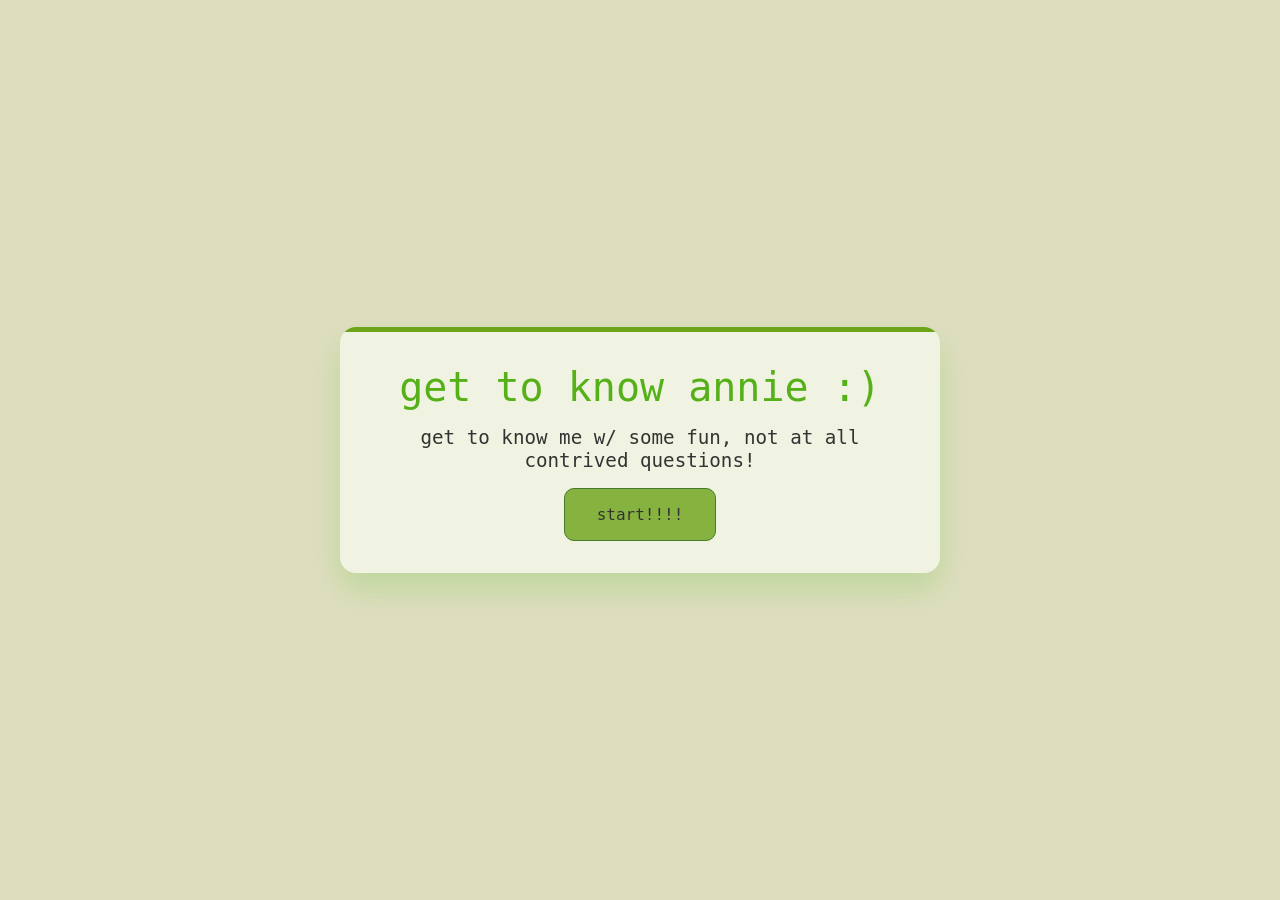
==== quiz/index.html @ 33d96d11 "quiz html and css, readme" ====
<!DOCTYPE html>
<html lang="en">

<head>
    <meta charset="UTF-8">
    <meta name="viewport" content="width=device-width, initial-scale=1.0">
    <title>quiz game</title>
    <link rel="stylesheet" href="style.css">
</head>

<body>
    <div class="container">
        <div class="screen active" id="start-screen">
            <h1>get to know annie :)</h1>
            <p>get to know me w/ some fun, not at all contrived questions!</p>
            <button id="start">start!!!!</button>
        </div>

        <div class="screen" id="quiz-screen">
            <div class="quiz-header">
                <h2 id="question-txt">question didn't load...</h2>
                <div class="quiz-info">
                    <p>question <span id="current-question">1</span>
                        of <span id="total-questions">5</span></p>
                </div>
                <p>
                    score: <span id="score">0</span>
                </p>
            </div>

            <div id="answers-container" class="answers-container">
                <button class="option" id="option1">option 1</button>
                <button class="option" id="option2">option 2</button>
                <button class="option" id="option3">option 3</button>
                <button class="option" id="option4">option 4</button>
            </div>

            <div class="progress-bar">
                <div class="progress" id="progress"></div>
            </div>
        </div>

        <div class="screen" id="result-screen">
            <h1>congrats! you made it to the end!!! results:</h1>
            <div class="result-info">
                <p>you scored <span id="score">0</span> out of <span id="total-questions">5</span>! yippee wahoo!</p>
                <div id="result-message">u could do better.</div>
            </div>
            <button id="restart">play again? :3</button>
        </div>
        <script src="script.js"></script>
</body>

</html>
---- quiz/style.css ----
/* basic */
* {
    margin: 0;
    padding: 0;
    box-sizing: border-box; /* makes it so padding is included within the total width of an element*/
    font-size: 1rem;
    font-family: 'Consolas', monospace;
    font-weight:100;
}

body{
    background: #dedebf;
    display: flex;
    justify-content: center;
    align-items: center;
    height: 100vh;
    padding:1rem;
}

.container {
    max-width: 800px;
    border-radius:1rem;
    box-shadow: 0 1rem 2rem rgba(61, 183, 9, 0.2);
    max-width: 600px;
    overflow:hidden;
    position:relative;
}

button {
    background-color: #86b240;
    color: #333;
    border: 1px solid #47782e;
    border-radius: 10px;
    padding: 1rem 2rem;
    cursor: pointer;
    transition: all 0.3s ease;
}

button:hover {
    background-color: #679338;
    /* border-color: #406a2b; */
}

@keyframes float {
    0% {
        transform: translateY(0);
        /* transform: translateX(0); */
    }

    50% {
        transform: translateY(10px);
        /* transform:translateX(10px); */
    }

    100% {
        transform: translateY(0);
        /* transform:translateX(0); */
    }
}

h1 {
    font-size: clamp(1.5rem,1.5rem + 2vw,2.5rem);
}

/* screens */
.screen {
    display:none;
    padding: 2rem;
    text-align:center;
    background-color: #f1f3e2;
    border-top: 5px solid #6da41a;
}

.screen.active {
    display: block;
}

/* start screen */

#start-screen h1 {
    color: #56b119;
    margin-bottom: 1rem;
    /* animation: float 3s ease-in-out infinite; */
}

#start-screen p {
    font-size: 1.2rem;
    margin: 1rem;
    color:#333;
}

/* questions */

.quiz-header{
    margin-bottom:2rem;
}

#question-text {
    color:#333;
    font-size:1.5rem;
    margin-bottom:1rem;
    line-height:1.4;
}

.quiz-info{
    display:flex;
    justify-content:space-between;
    color: #666;
    margin-bottom:1rem;
}

.answers-container {
    display:flex;
    flex-direction:column;
    gap:1rem;
    margin-bottom:25px;
}

.answer-btn{
    background-color:#6d8d8b;
    color:#333;
    border:2px solid #eadbdc;
    border-radius:10px;
    padding:1rem;
    cursor:pointer;
    text-align:left;
    transition: all 0.3s ease;
}

.answer-btn:hover{
    background-color:#eadbdc;
    border-color:#dac0ae;
}

.answer-btn.correct{
    background-color:#a3d9a5;
    border-color:#6eaa71;
    color:#7aa737;
}

.answer-btn.wrong{
    background-color:#f4a3a3;
    border-color:#d46b6b;
    color:#aa5b5b;
}

.progress-bar {
    height: 1rem;
    background-color: #e0e0e0;
    border-radius: 5px;
    overflow:hidden;
    margin-top:20px;
}

progress{
    height:100%;
    background-color: #89b135;
    transition: width 0.3s ease;
}

/* results */

#result-screen h1 {
    color: #dfefc5;
    border-radius: 10px;
    padding:20px;
    margin-bottom:2rem;
}

.result-info p {
    font-size: 1.2rem;
    margin-bottom: 1rem;
    color:#333;
}


#result-message {
    font-size: 1.2rem;
    margin-bottom: 1rem;
    color:#333;
    
}
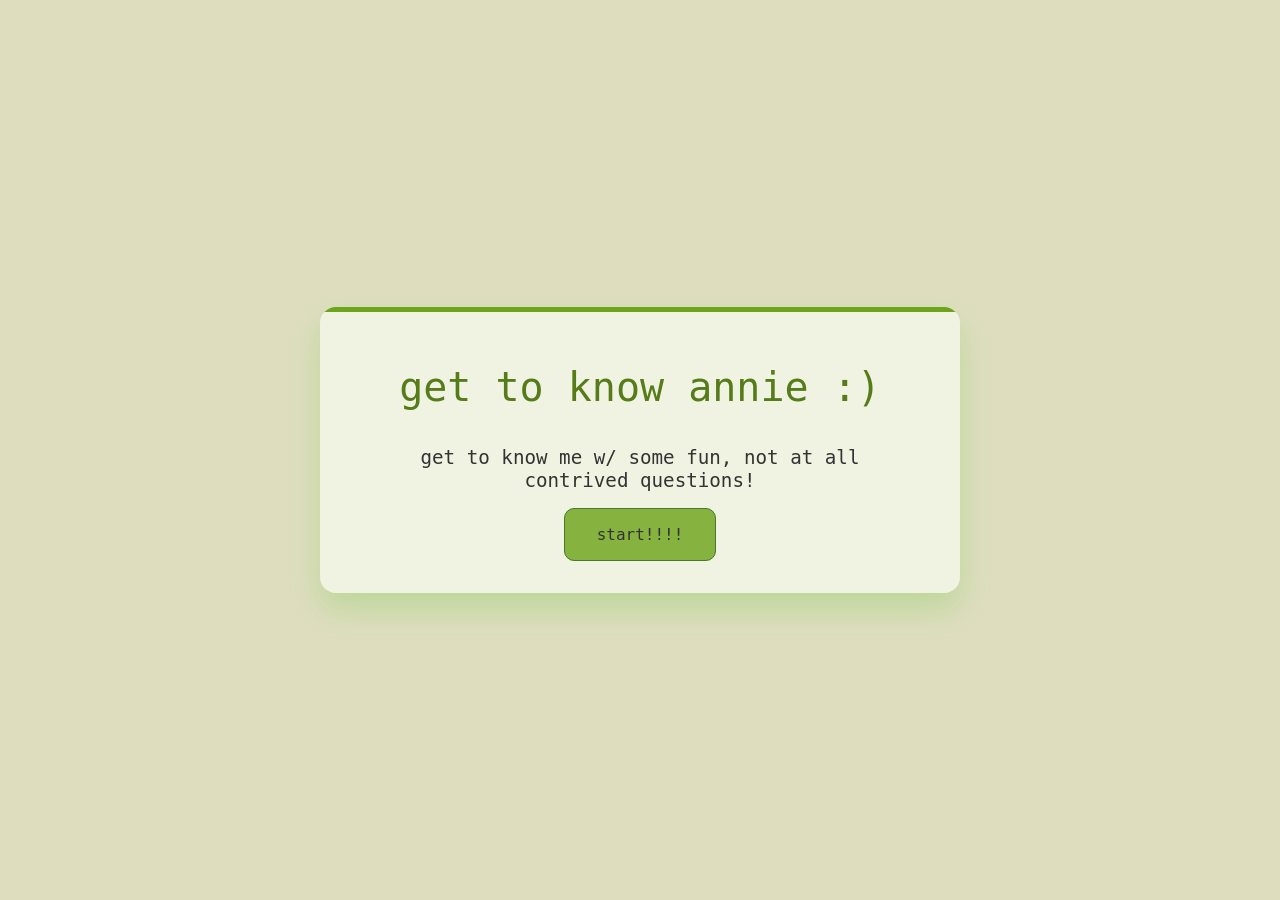
==== commit c6abbe0b: "finished quiz project" ====
--- a/quiz/index.html
+++ b/quiz/index.html
@@ -41,14 +41,15 @@
         </div>
 
         <div class="screen" id="result-screen">
-            <h1>congrats! you made it to the end!!! results:</h1>
+            <h1>congrats! you made it to the end!!!</h1>
             <div class="result-info">
-                <p>you scored <span id="score">0</span> out of <span id="total-questions">5</span>! yippee wahoo!</p>
+                <p>you scored <span id="final-score">0</span> out of <span id="final-total-questions">5</span>! yippee wahoo!</p>
                 <div id="result-message">u could do better.</div>
             </div>
             <button id="restart">play again? :3</button>
         </div>
-        <script src="script.js"></script>
+    </div>
+    <script src="script.js"></script>
 </body>
 
 </html>
--- a/quiz/style.css
+++ b/quiz/style.css
@@ -6,6 +6,7 @@
     font-size: 1rem;
     font-family: 'Consolas', monospace;
     font-weight:100;
+    /* border: 1px solid red !important; */
 }
 
 body{
@@ -18,10 +19,9 @@
 }
 
 .container {
-    max-width: 800px;
+    width: clamp(20rem, 80%, 40rem);
     border-radius:1rem;
     box-shadow: 0 1rem 2rem rgba(61, 183, 9, 0.2);
-    max-width: 600px;
     overflow:hidden;
     position:relative;
 }
@@ -33,7 +33,7 @@
     border-radius: 10px;
     padding: 1rem 2rem;
     cursor: pointer;
-    transition: all 0.3s ease;
+    transition: background-color 0.3s ease;
 }
 
 button:hover {
@@ -75,10 +75,16 @@
     display: block;
 }
 
+ h1 {
+    color: #567c1a;
+    border-radius: 10px;
+    padding:20px;
+    margin-bottom:2rem;
+} 
 /* start screen */
 
 #start-screen h1 {
-    color: #56b119;
+    /* color: #56b119; */
     margin-bottom: 1rem;
     /* animation: float 3s ease-in-out infinite; */
 }
@@ -95,11 +101,12 @@
     margin-bottom:2rem;
 }
 
-#question-text {
+#question-txt {
     color:#333;
     font-size:1.5rem;
     margin-bottom:1rem;
     line-height:1.4;
+    font-weight:bold;
 }
 
 .quiz-info{
@@ -107,6 +114,8 @@
     justify-content:space-between;
     color: #666;
     margin-bottom:1rem;
+    margin-top:1rem;
+    justify-content:center;
 }
 
 .answers-container {
@@ -117,9 +126,9 @@
 }
 
 .answer-btn{
-    background-color:#6d8d8b;
+    background-color:#bdc565;
     color:#333;
-    border:2px solid #eadbdc;
+    border:2px solid #aca842;
     border-radius:10px;
     padding:1rem;
     cursor:pointer;
@@ -128,14 +137,15 @@
 }
 
 .answer-btn:hover{
-    background-color:#eadbdc;
-    border-color:#dac0ae;
+    background-color:#959a40;
+    border-color:#5c5728;
 }
 
 .answer-btn.correct{
-    background-color:#a3d9a5;
-    border-color:#6eaa71;
-    color:#7aa737;
+    background-color:#b3d384;
+    border-color:#9aad5b;
+    color:#676f0d;
+    font-weight:bold;
 }
 
 .answer-btn.wrong{
@@ -145,40 +155,42 @@
 }
 
 .progress-bar {
-    height: 1rem;
+    height: 0.75rem;
     background-color: #e0e0e0;
     border-radius: 5px;
     overflow:hidden;
     margin-top:20px;
 }
 
-progress{
+.progress{
     height:100%;
-    background-color: #89b135;
+    background-color: #80aa26;
+    color:#80aa26;
     transition: width 0.3s ease;
 }
 
 /* results */
 
 #result-screen h1 {
-    color: #dfefc5;
+    color: #567c1a;
     border-radius: 10px;
     padding:20px;
-    margin-bottom:2rem;
+    margin-bottom:1rem;
 }
 
 .result-info p {
     font-size: 1.2rem;
-    margin-bottom: 1rem;
+    /* margin-bottom: 1rem; */
     color:#333;
 }
 
 
 #result-message {
     font-size: 1.2rem;
-    margin-bottom: 1rem;
+    margin-bottom: 2rem;
     color:#333;
     
 }
 
 
+
